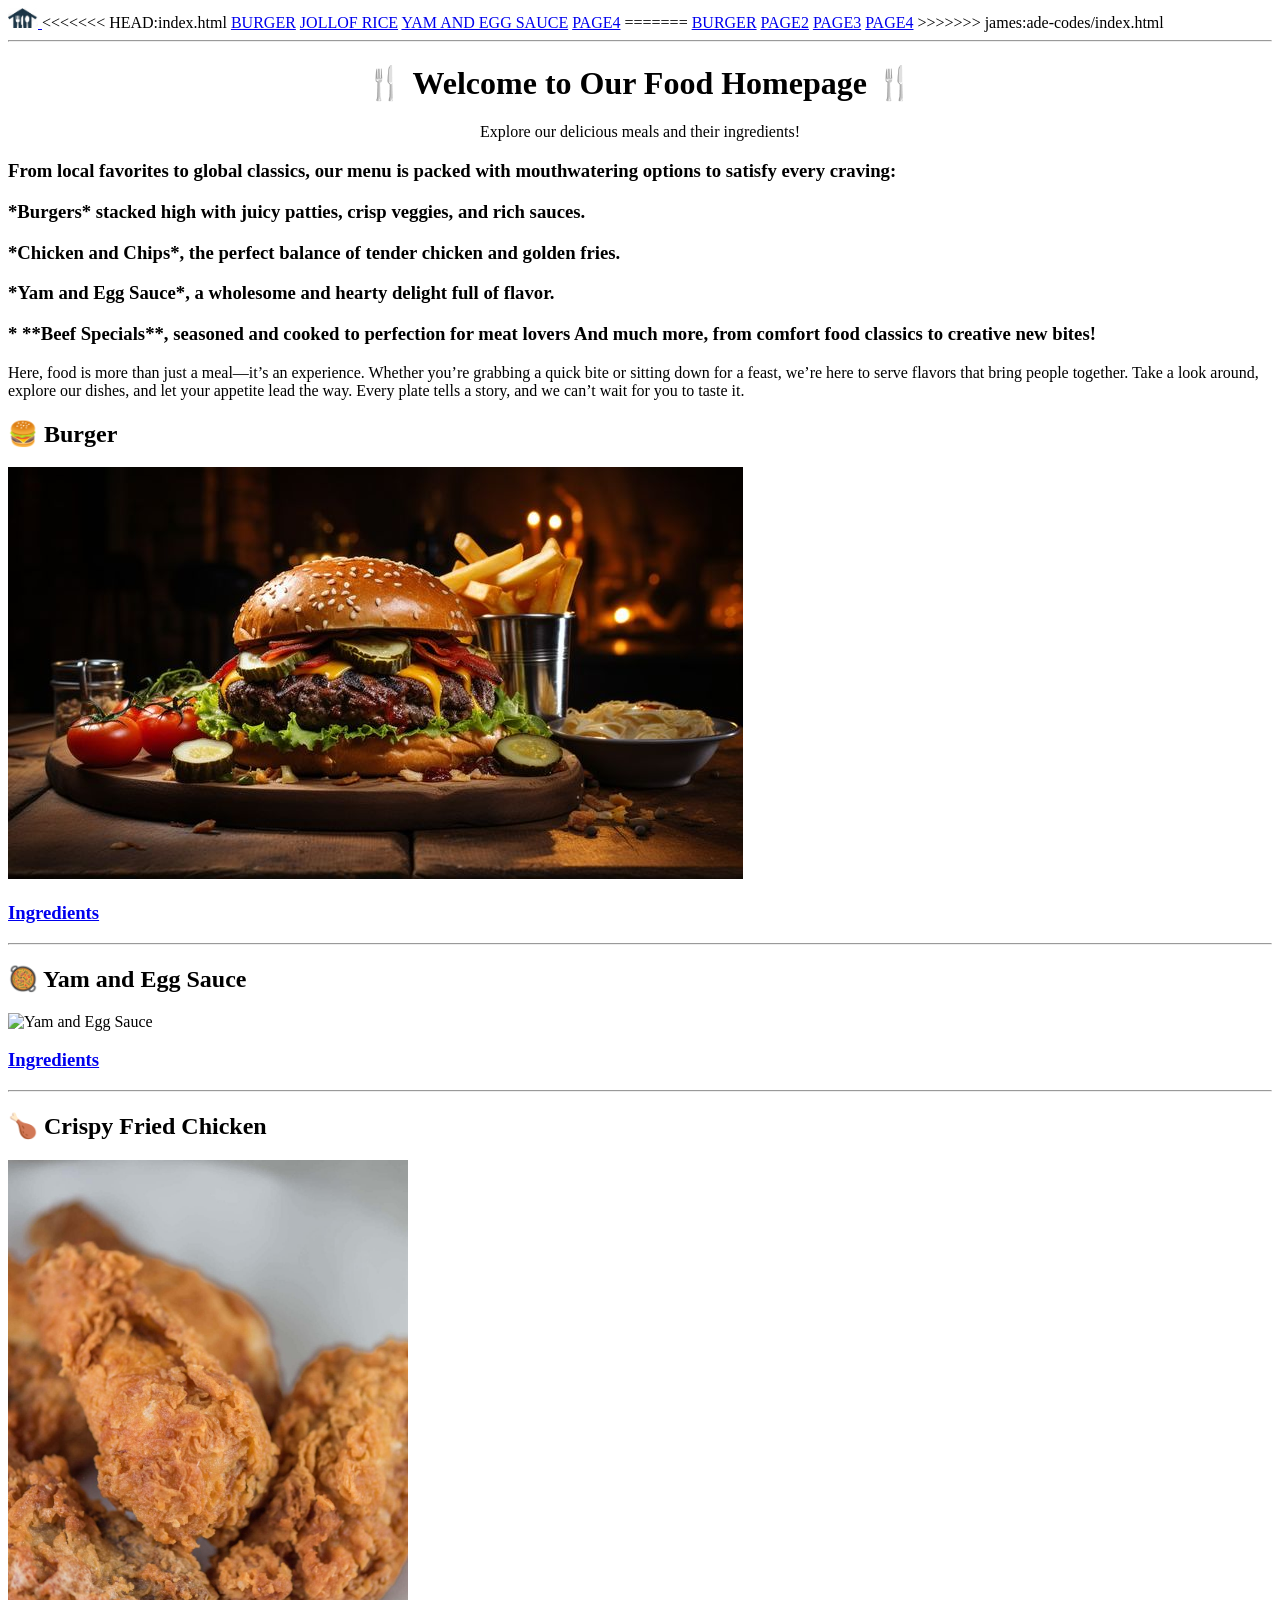
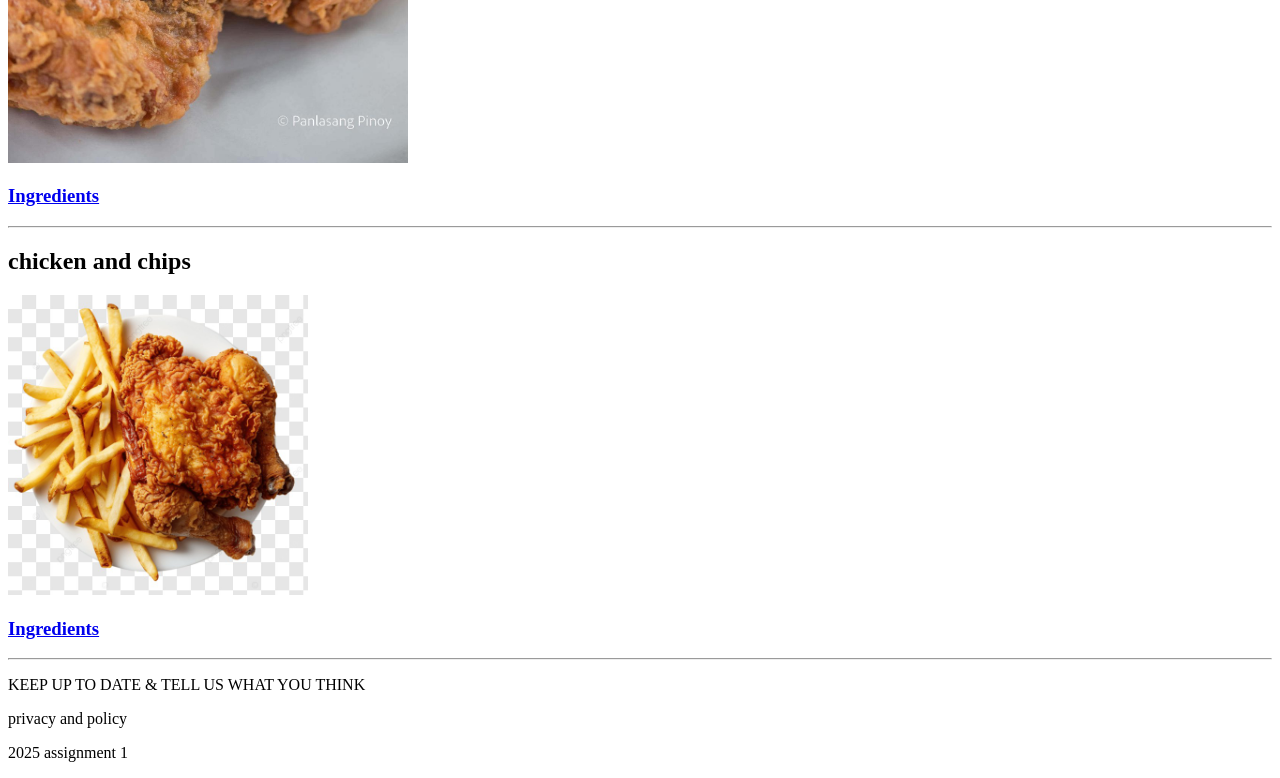
==== index.html @ d15e733a "Merge branch 'james' into ifeanyi" ====
<!DOCTYPE html>
<html lang="en">
<head>
  <meta charset="UTF-8">
  <title>Food Homepage</title>
</head>
<body>

    <header>
        <nav>
            <a href="index.html">
              <img src="images/home.jpg" width="30">
            </a>
<<<<<<< HEAD:index.html
            <a href="../ade-codes/adepage.html">BURGER</a>
            <a href="../peter/Index.html">JOLLOF RICE</a>
            <a href="../egg-sauce/index.html">YAM AND EGG SAUCE</a>
            <a href="#">PAGE4</a>
=======
            <a href="adepage.html">BURGER</a>
            <a href="#">PAGE2</a>
            <a href="#">PAGE3</a>
            <a href="../james/about.html">PAGE4</a>
>>>>>>> james:ade-codes/index.html
        </nav>
    </header>
    <hr>

  <h1 style="text-align: center;">🍴 Welcome to Our Food Homepage 🍴</h1>
  <p style="text-align: center;">Explore our delicious meals and their ingredients!</p>

  <main>


<h3>From local favorites to global classics, our menu is packed with mouthwatering options to satisfy every craving:<h3>
<h3>*Burgers* stacked high with juicy patties, crisp veggies, and rich sauces.</h3>
<h3>*Chicken and Chips*, the perfect balance of tender chicken and golden fries.</h3>
<h3>*Yam and Egg Sauce*, a wholesome and hearty delight full of flavor.</h3>
<h3>* **Beef Specials**, seasoned and cooked to perfection for meat lovers And much more, from comfort food classics to creative new bites!</h3>

Here, food is more than just a meal—it’s an experience. Whether you’re grabbing a quick bite or sitting down for a feast, we’re here to serve flavors that bring people together.

Take a look around, explore our dishes, and let your appetite lead the way. Every plate tells a story, and we can’t wait for you to taste it.

  </main>

  <!-- Burger -->
  <section>
    <h2>🍔 Burger</h2>
    <img src="images/burger (2).jpeg" alt="Burger">
    <h3> <a href="adepage.html">Ingredients</a>  </h3>
  </section>
  <hr>

  <!-- Yam and Egg Sauce -->
  <section>
    <h2>🥘 Yam and Egg Sauce</h2>
    <img src="" alt="Yam and Egg Sauce">
    <h3> <a href="#">Ingredients</a>  </h3>
  </section>
  <hr>

  <!-- Crispy Fried Chicken -->
  <section>
    <h2>🍗 Crispy Fried Chicken</h2>
    <img src="images/chicken.jpg" width="400"  alt="Crispy Fried Chicken">
    <h3> <a href="#">Ingredients</a>  </h3>
    </section>
<hr>
<section>
  <h2>chicken and chips</h2>
  <img src="images/chips and chicken.jpg" width="300" alt="">
  <h3> <a href="#">Ingredients</a>  </h3>
</section>
<hr>
    <footer>
        <p>KEEP UP TO DATE & TELL US WHAT YOU THINK</p>
      

        <p>privacy and policy</p>

        <p>2025 assignment 1</p>
    </footer>
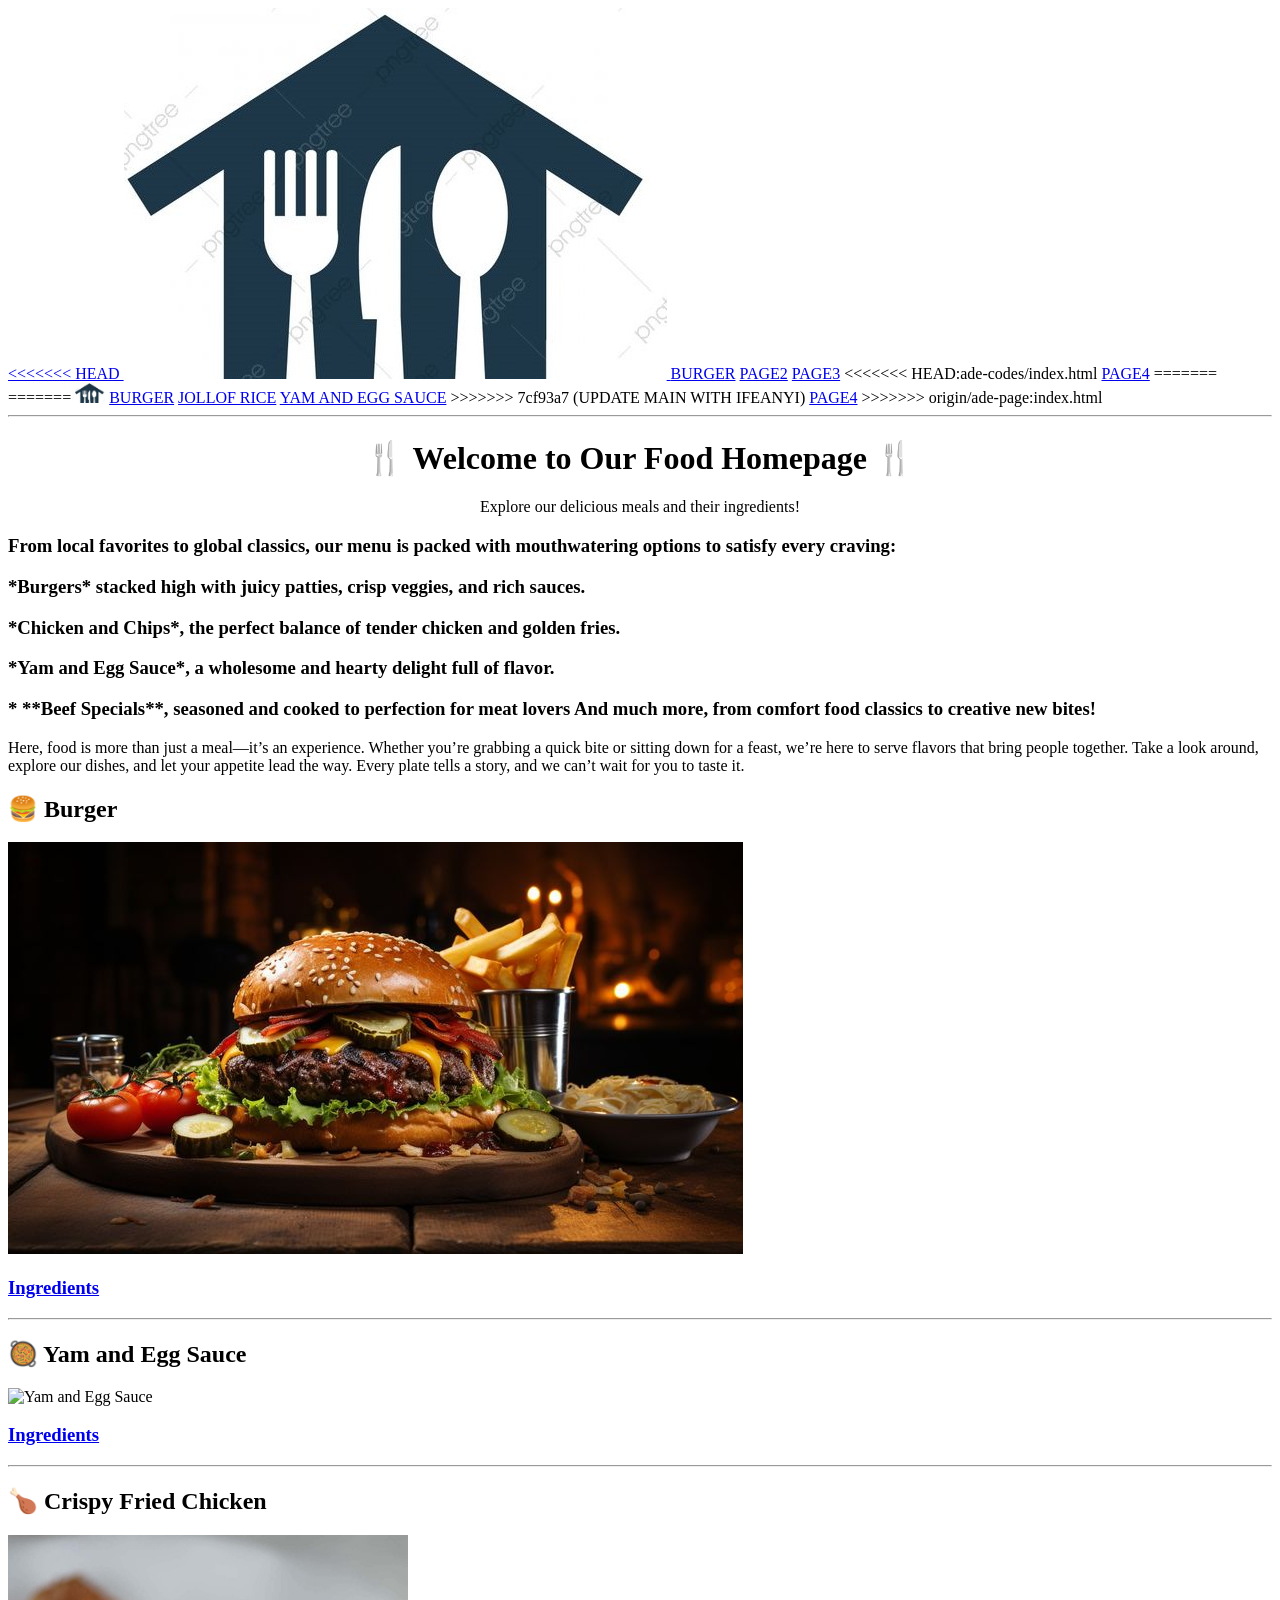
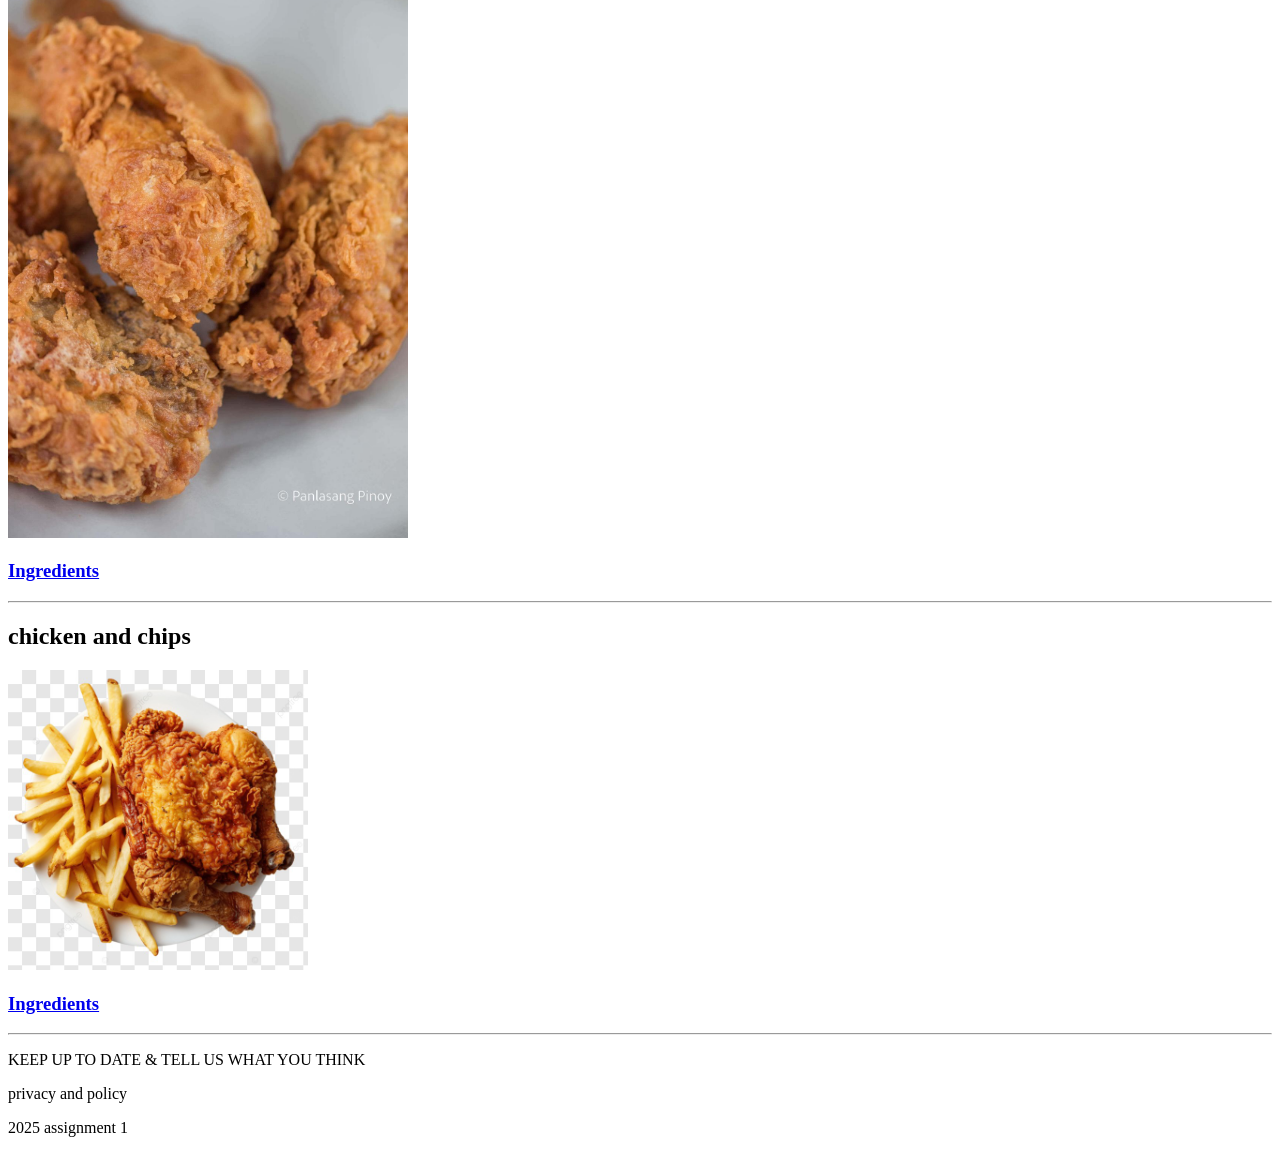
==== commit 3cba58b0: "OK" ====
--- a/index.html
+++ b/index.html
@@ -9,19 +9,24 @@
     <header>
         <nav>
             <a href="index.html">
+<<<<<<< HEAD
+             <img src="ade-codes/images/home.jpg">
+            </a>
+            <a href="adepage.html">BURGER</a>
+            <a href="#">PAGE2</a>
+            <a href="#">PAGE3</a>
+<<<<<<< HEAD:ade-codes/index.html
+            <a href="../james/about.html">PAGE4</a>
+=======
+=======
               <img src="images/home.jpg" width="30">
             </a>
-<<<<<<< HEAD:index.html
             <a href="../ade-codes/adepage.html">BURGER</a>
             <a href="../peter/Index.html">JOLLOF RICE</a>
             <a href="../egg-sauce/index.html">YAM AND EGG SAUCE</a>
+>>>>>>> 7cf93a7 (UPDATE MAIN WITH IFEANYI)
             <a href="#">PAGE4</a>
-=======
-            <a href="adepage.html">BURGER</a>
-            <a href="#">PAGE2</a>
-            <a href="#">PAGE3</a>
-            <a href="../james/about.html">PAGE4</a>
->>>>>>> james:ade-codes/index.html
+>>>>>>> origin/ade-page:index.html
         </nav>
     </header>
     <hr>
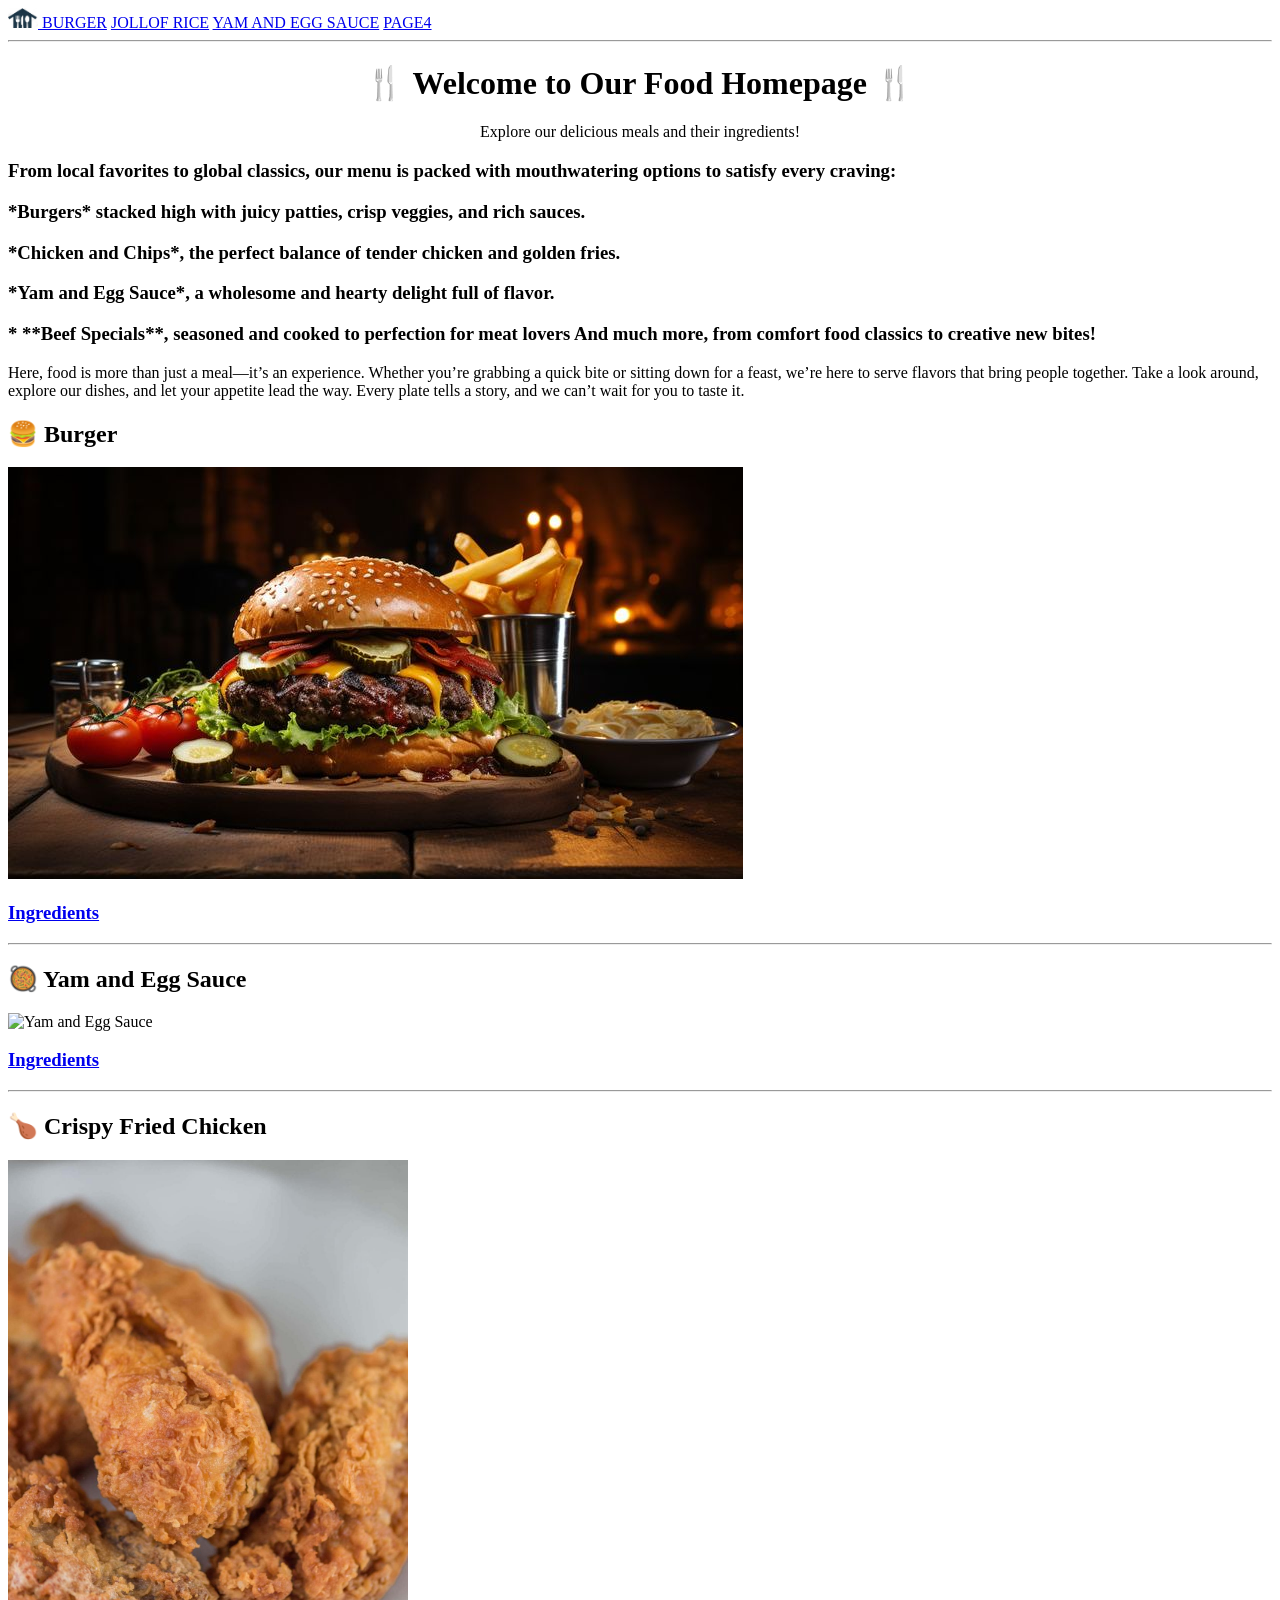
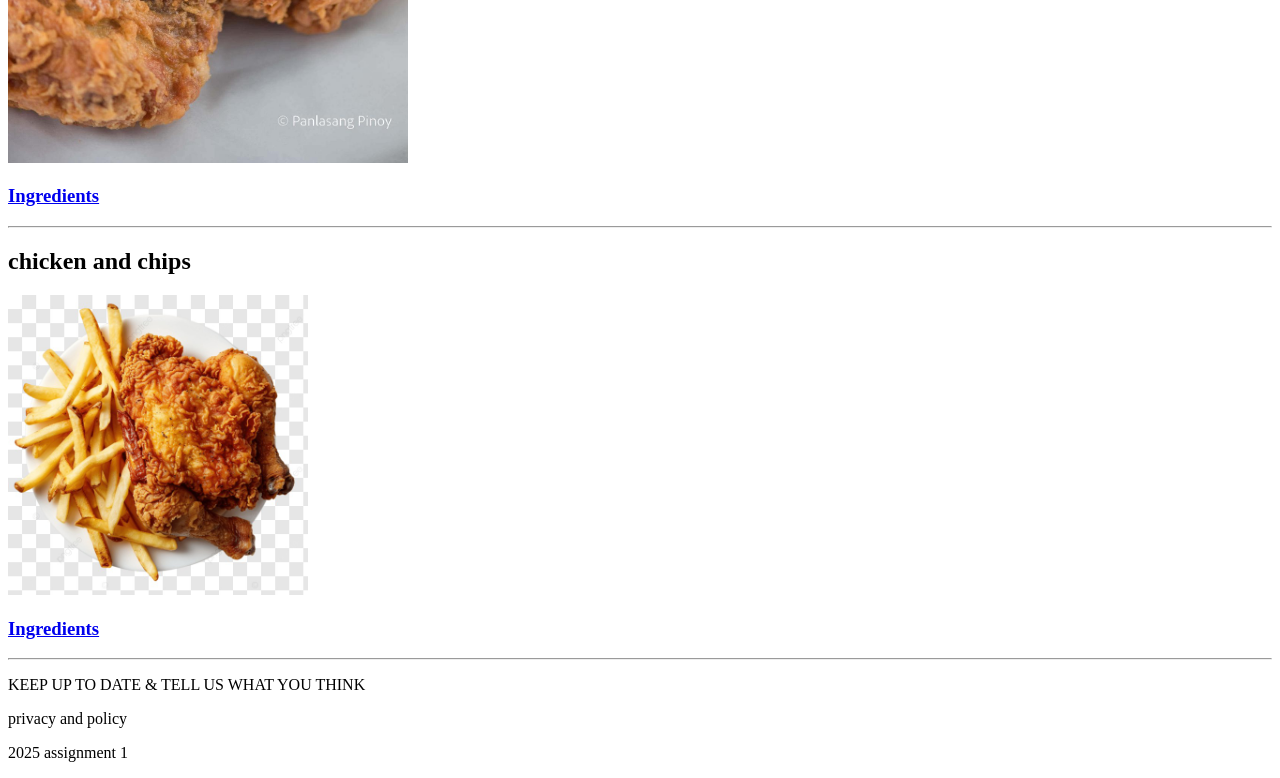
==== commit 2e02a36e: "fix merge conflicyt" ====
--- a/index.html
+++ b/index.html
@@ -9,24 +9,12 @@
     <header>
         <nav>
             <a href="index.html">
-<<<<<<< HEAD
-             <img src="ade-codes/images/home.jpg">
-            </a>
-            <a href="adepage.html">BURGER</a>
-            <a href="#">PAGE2</a>
-            <a href="#">PAGE3</a>
-<<<<<<< HEAD:ade-codes/index.html
-            <a href="../james/about.html">PAGE4</a>
-=======
-=======
               <img src="images/home.jpg" width="30">
             </a>
             <a href="../ade-codes/adepage.html">BURGER</a>
             <a href="../peter/Index.html">JOLLOF RICE</a>
             <a href="../egg-sauce/index.html">YAM AND EGG SAUCE</a>
->>>>>>> 7cf93a7 (UPDATE MAIN WITH IFEANYI)
-            <a href="#">PAGE4</a>
->>>>>>> origin/ade-page:index.html
+            <a href="../james/about.html">PAGE4</a>
         </nav>
     </header>
     <hr>
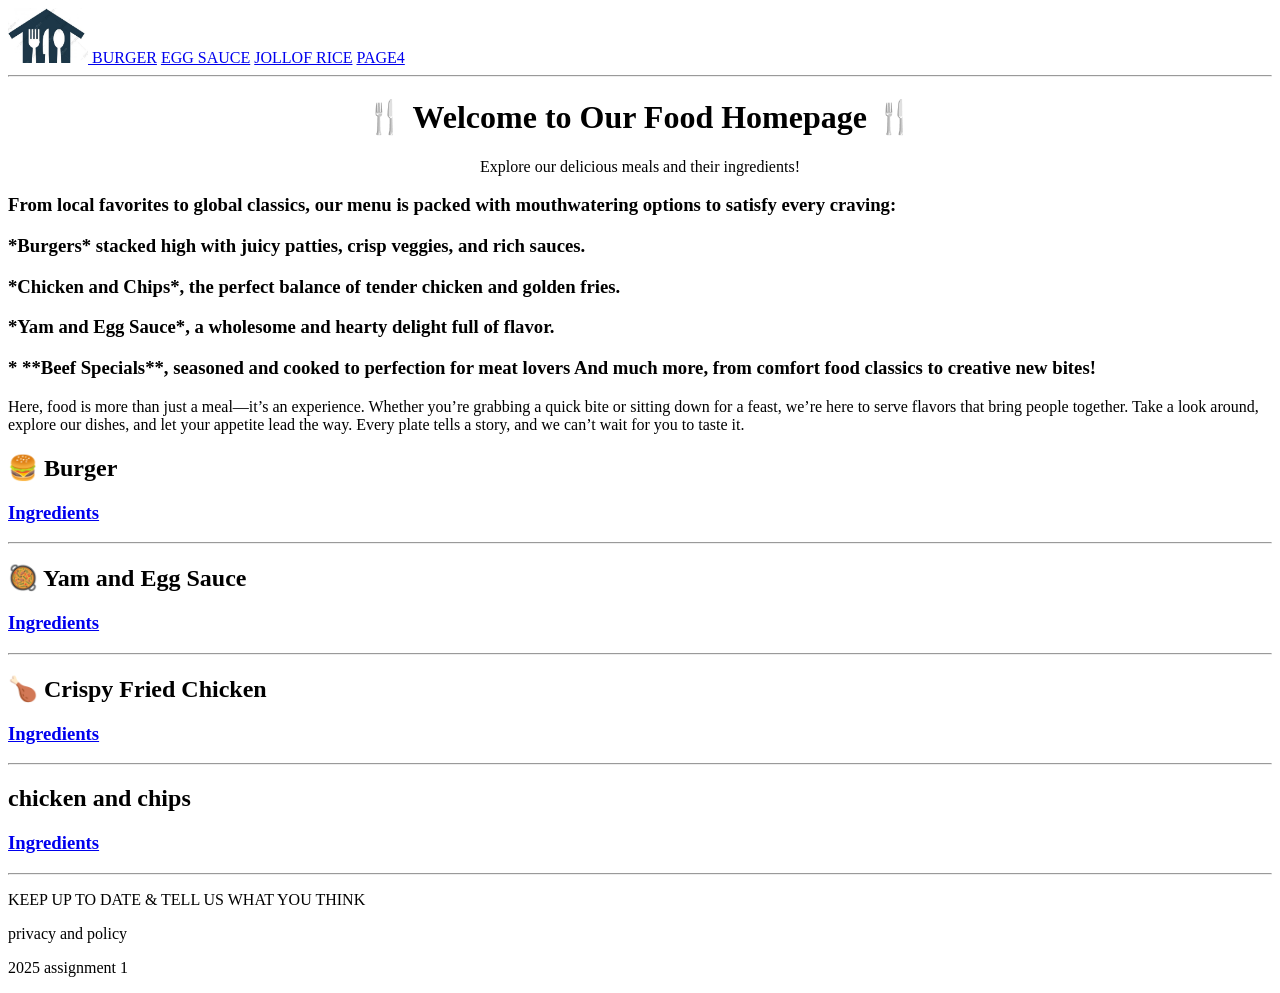
==== commit 421f17b3: "update" ====
--- a/index.html
+++ b/index.html
@@ -8,13 +8,13 @@
 
     <header>
         <nav>
-            <a href="index.html">
-              <img src="images/home.jpg" width="30">
+            <a href="../food_recipes100/index.html">
+             <img src="ade-codes/images/home.jpg" width="80">
             </a>
-            <a href="../ade-codes/adepage.html">BURGER</a>
-            <a href="../peter/Index.html">JOLLOF RICE</a>
-            <a href="../egg-sauce/index.html">YAM AND EGG SAUCE</a>
-            <a href="../james/about.html">PAGE4</a>
+           <a href="../food_recipes100/ade-codes/adepage.html">BURGER</a>
+           <a href="./egg-sauce/index.html">EGG SAUCE</a>
+            <a href="../food_recipes100/peter/Index.html">JOLLOF RICE</a>
+            <a href="#">PAGE4</a>
         </nav>
     </header>
     <hr>
@@ -40,29 +40,25 @@
   <!-- Burger -->
   <section>
     <h2>🍔 Burger</h2>
-    <img src="images/burger (2).jpeg" alt="Burger">
-    <h3> <a href="adepage.html">Ingredients</a>  </h3>
+    <h3> <a href="../food_recipes100/ade-codes/adepage.html">Ingredients</a>  </h3>
   </section>
   <hr>
 
   <!-- Yam and Egg Sauce -->
   <section>
     <h2>🥘 Yam and Egg Sauce</h2>
-    <img src="" alt="Yam and Egg Sauce">
-    <h3> <a href="#">Ingredients</a>  </h3>
+    <h3> <a href="./egg-sauce/index.html">Ingredients</a>  </h3>
   </section>
   <hr>
 
   <!-- Crispy Fried Chicken -->
   <section>
     <h2>🍗 Crispy Fried Chicken</h2>
-    <img src="images/chicken.jpg" width="400"  alt="Crispy Fried Chicken">
-    <h3> <a href="#">Ingredients</a>  </h3>
+    <h3> <a href="./peter/Index.html">Ingredients</a>  </h3>
     </section>
 <hr>
 <section>
   <h2>chicken and chips</h2>
-  <img src="images/chips and chicken.jpg" width="300" alt="">
   <h3> <a href="#">Ingredients</a>  </h3>
 </section>
 <hr>
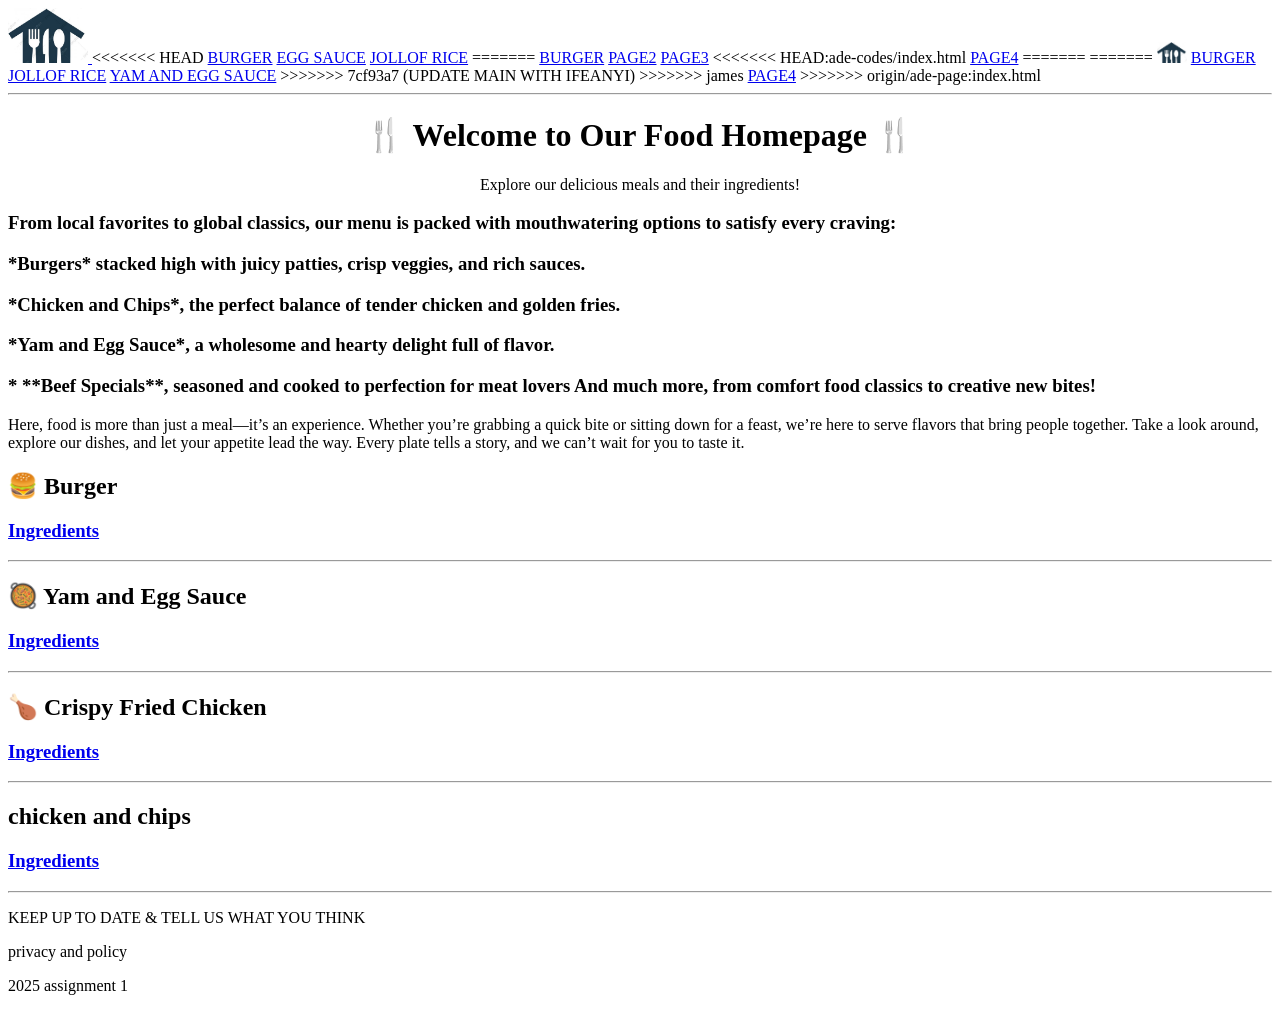
==== commit 759f802d: "Merge branch 'james' into ade-page" ====
--- a/index.html
+++ b/index.html
@@ -11,10 +11,27 @@
             <a href="../food_recipes100/index.html">
              <img src="ade-codes/images/home.jpg" width="80">
             </a>
+<<<<<<< HEAD
            <a href="../food_recipes100/ade-codes/adepage.html">BURGER</a>
            <a href="./egg-sauce/index.html">EGG SAUCE</a>
             <a href="../food_recipes100/peter/Index.html">JOLLOF RICE</a>
+=======
+            <a href="adepage.html">BURGER</a>
+            <a href="#">PAGE2</a>
+            <a href="#">PAGE3</a>
+<<<<<<< HEAD:ade-codes/index.html
+            <a href="../james/about.html">PAGE4</a>
+=======
+=======
+              <img src="images/home.jpg" width="30">
+            </a>
+            <a href="../ade-codes/adepage.html">BURGER</a>
+            <a href="../peter/Index.html">JOLLOF RICE</a>
+            <a href="../egg-sauce/index.html">YAM AND EGG SAUCE</a>
+>>>>>>> 7cf93a7 (UPDATE MAIN WITH IFEANYI)
+>>>>>>> james
             <a href="#">PAGE4</a>
+>>>>>>> origin/ade-page:index.html
         </nav>
     </header>
     <hr>
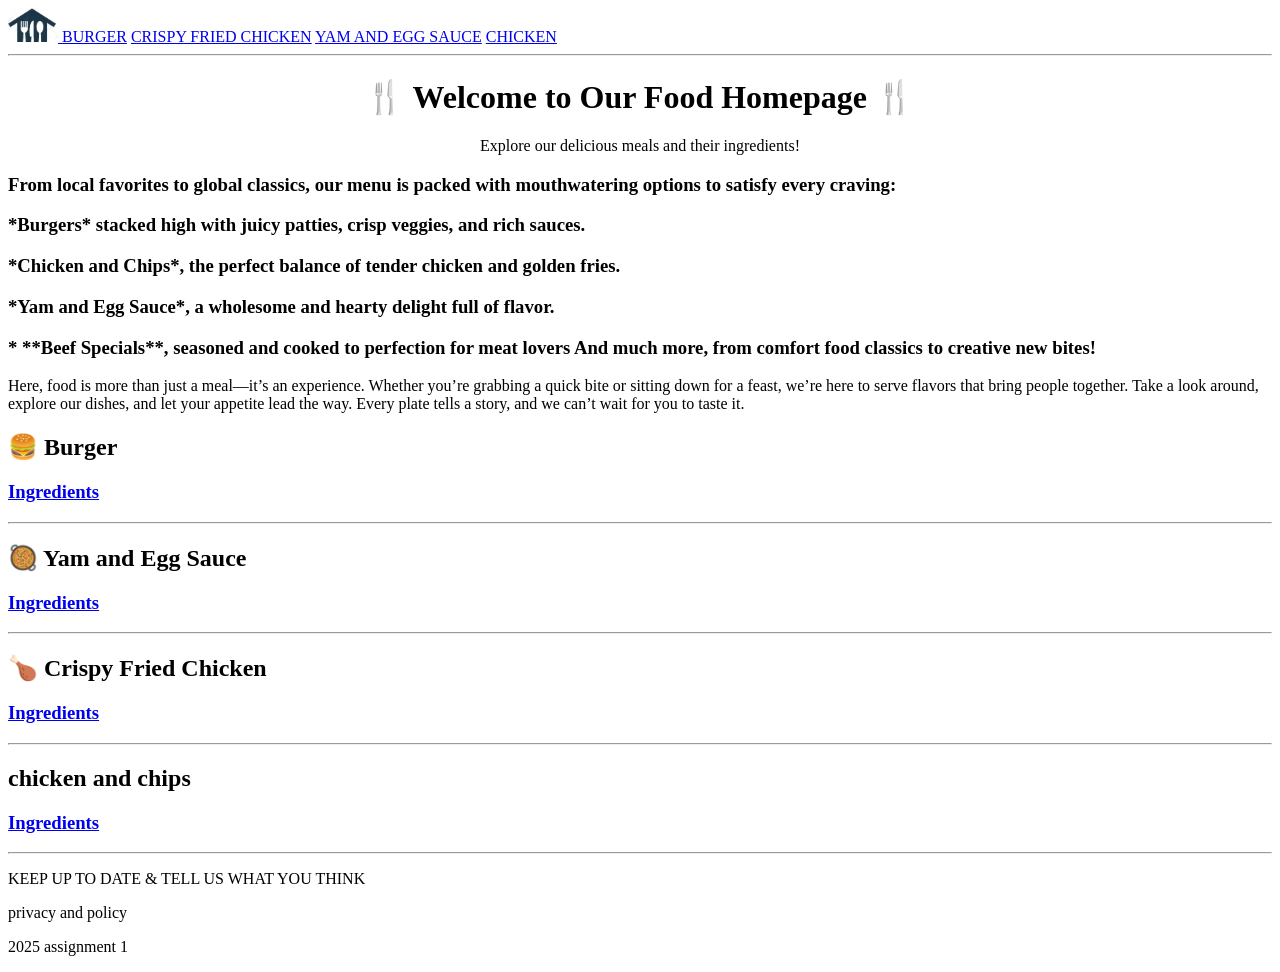
==== commit d8364864: "done" ====
--- a/index.html
+++ b/index.html
@@ -9,29 +9,12 @@
     <header>
         <nav>
             <a href="../food_recipes100/index.html">
-             <img src="ade-codes/images/home.jpg" width="80">
+             <img src="ade-codes/images/home.jpg" width="50">
             </a>
-<<<<<<< HEAD
-           <a href="../food_recipes100/ade-codes/adepage.html">BURGER</a>
-           <a href="./egg-sauce/index.html">EGG SAUCE</a>
-            <a href="../food_recipes100/peter/Index.html">JOLLOF RICE</a>
-=======
-            <a href="adepage.html">BURGER</a>
-            <a href="#">PAGE2</a>
-            <a href="#">PAGE3</a>
-<<<<<<< HEAD:ade-codes/index.html
-            <a href="../james/about.html">PAGE4</a>
-=======
-=======
-              <img src="images/home.jpg" width="30">
-            </a>
-            <a href="../ade-codes/adepage.html">BURGER</a>
-            <a href="../peter/Index.html">JOLLOF RICE</a>
-            <a href="../egg-sauce/index.html">YAM AND EGG SAUCE</a>
->>>>>>> 7cf93a7 (UPDATE MAIN WITH IFEANYI)
->>>>>>> james
-            <a href="#">PAGE4</a>
->>>>>>> origin/ade-page:index.html
+            <a href="../food_recipes100/ade-codes/adepage.html">BURGER</a>
+            <a href="./peter/Index.html">CRISPY FRIED CHICKEN</a>
+            <a href="./egg-sauce/index.html">YAM AND EGG SAUCE</a>
+            <a href="../food_recipes100/james/about.html">CHICKEN</a>
         </nav>
     </header>
     <hr>
@@ -76,7 +59,7 @@
 <hr>
 <section>
   <h2>chicken and chips</h2>
-  <h3> <a href="#">Ingredients</a>  </h3>
+  <h3> <a href="../food_recipes100/james/about.html">Ingredients</a>  </h3>
 </section>
 <hr>
     <footer>
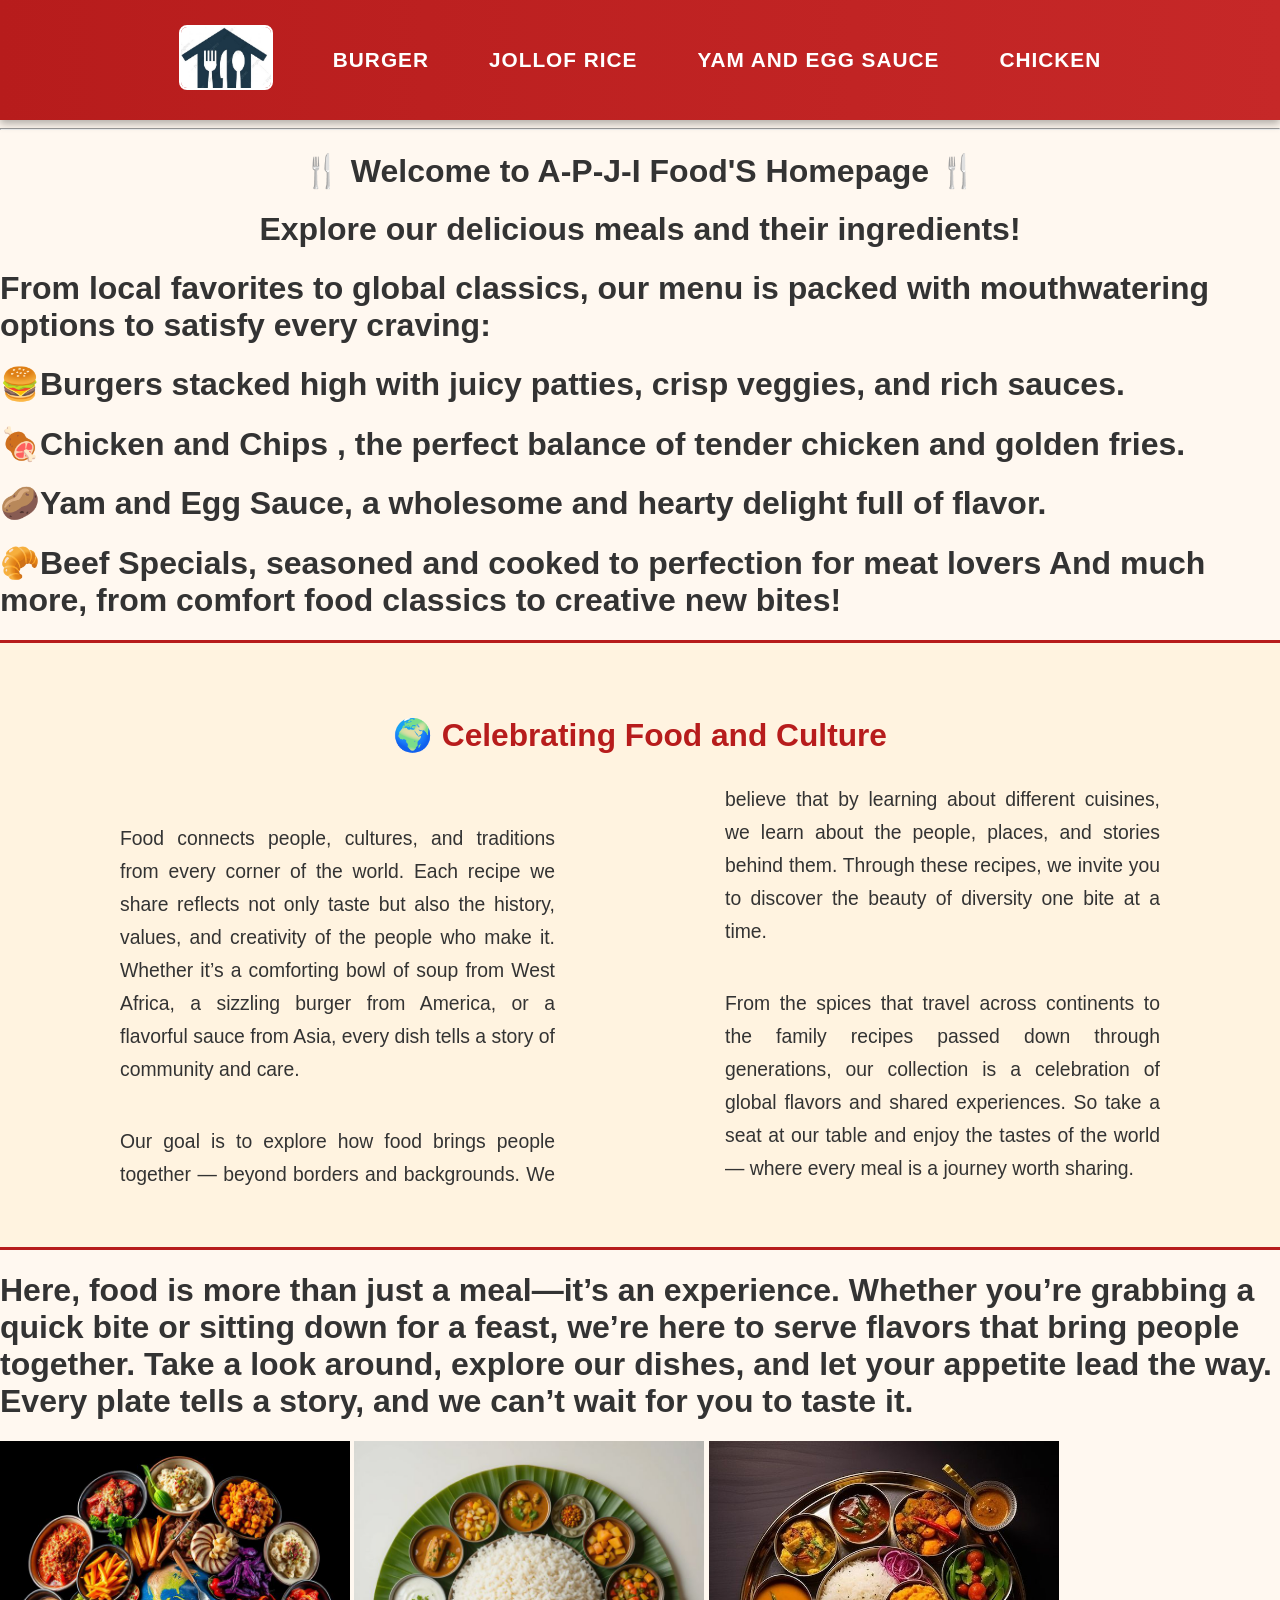
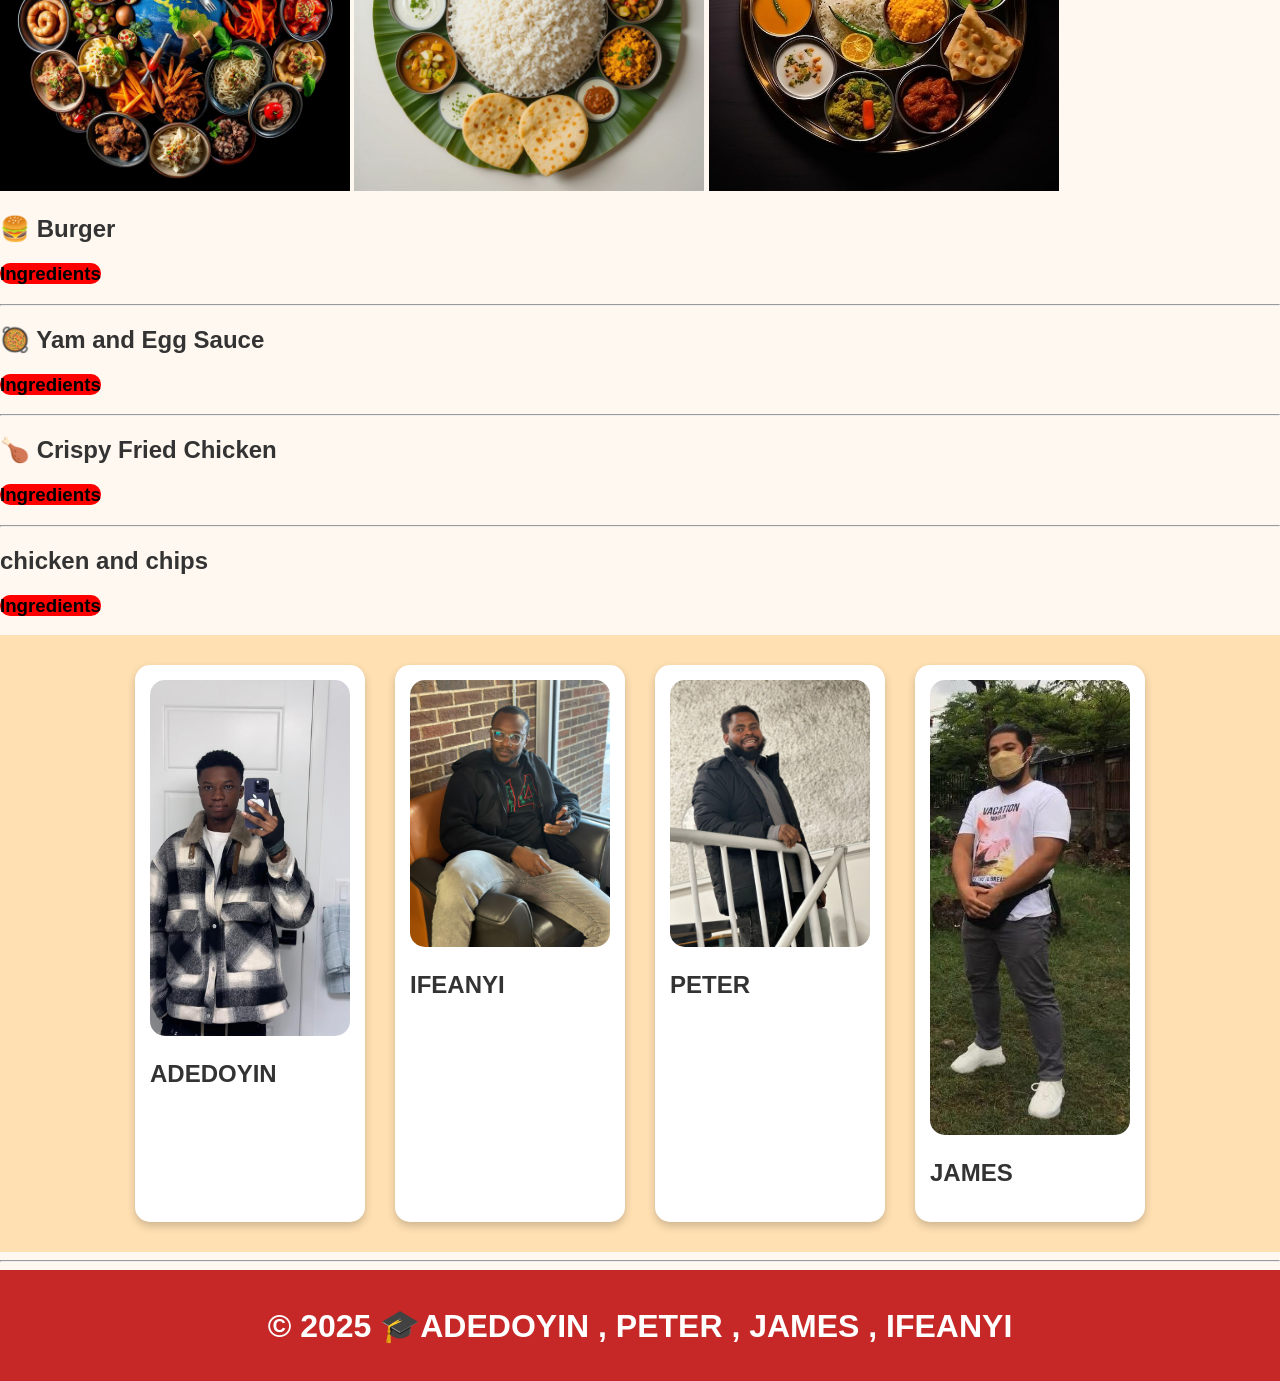
==== commit 8cef2135: "done" ====
--- a/index.html
+++ b/index.html
@@ -3,70 +3,122 @@
 <head>
   <meta charset="UTF-8">
   <title>Food Homepage</title>
+  <link rel="stylesheet" href="index.css">
 </head>
 <body>
 
     <header>
-        <nav>
-            <a href="../food_recipes100/index.html">
-             <img src="ade-codes/images/home.jpg" width="50">
-            </a>
-            <a href="../food_recipes100/ade-codes/adepage.html">BURGER</a>
-            <a href="./peter/Index.html">CRISPY FRIED CHICKEN</a>
-            <a href="./egg-sauce/index.html">YAM AND EGG SAUCE</a>
-            <a href="../food_recipes100/james/about.html">CHICKEN</a>
-        </nav>
-    </header>
+  <nav class="navbar">
+    <a href="../food_recipes100/index.html">
+      <img src="ade-codes/images/home.jpg" width="90" alt="Home">
+    </a>
+    <a href="../food_recipes100/ade-codes/adepage.html">BURGER</a>
+    <a href="./peter/Index.html">JOLLOF RICE</a>
+    <a href="./egg-sauce/index.html">YAM AND EGG SAUCE</a>
+    <a href="../food_recipes100/Manok_Ni_Botoy_Final_Website/james.html">CHICKEN</a>
+  </nav>
+</header>
     <hr>
 
-  <h1 style="text-align: center;">🍴 Welcome to Our Food Homepage 🍴</h1>
-  <p style="text-align: center;">Explore our delicious meals and their ingredients!</p>
-
+  
   <main>
+<h1 style="text-align: center;">🍴 Welcome to A-P-J-I Food'S Homepage 🍴</h1>
 
 
-<h3>From local favorites to global classics, our menu is packed with mouthwatering options to satisfy every craving:<h3>
-<h3>*Burgers* stacked high with juicy patties, crisp veggies, and rich sauces.</h3>
-<h3>*Chicken and Chips*, the perfect balance of tender chicken and golden fries.</h3>
-<h3>*Yam and Egg Sauce*, a wholesome and hearty delight full of flavor.</h3>
-<h3>* **Beef Specials**, seasoned and cooked to perfection for meat lovers And much more, from comfort food classics to creative new bites!</h3>
 
-Here, food is more than just a meal—it’s an experience. Whether you’re grabbing a quick bite or sitting down for a feast, we’re here to serve flavors that bring people together.
+  <p><h1 style="text-align: center;" >Explore our delicious meals and their ingredients!</h1></p>
 
-Take a look around, explore our dishes, and let your appetite lead the way. Every plate tells a story, and we can’t wait for you to taste it.
+
+<h1>From local favorites to global classics, our menu is packed with mouthwatering options to satisfy every craving:</h1>
+<h1>🍔Burgers stacked high with juicy patties, crisp veggies, and rich sauces.</h1>
+<h1> 🍖Chicken and Chips ,  the perfect balance of tender chicken and golden fries.</h1>
+<h1>🥔Yam and Egg Sauce, a wholesome and hearty delight full of flavor.</h1>
+<h1> 🥐Beef Specials, seasoned and cooked to perfection for meat lovers And much more, from comfort food classics to creative new bites!</h1>
+  
+<section class="about">
+  <h2 style="text-align: center; color: #b71c1c;">🌍 Celebrating Food and Culture</h2>
+  <p style="padding: 20px 60px; font-size: 1.1em;">
+    Food connects people, cultures, and traditions from every corner of the world. Each recipe we share reflects not only taste but also the history, values, and creativity of the people who make it. 
+    Whether it’s a comforting bowl of soup from West Africa, a sizzling burger from America, or a flavorful sauce from Asia, every dish tells a story of community and care.
+  </p>
+
+  <p style="padding: 0 60px; font-size: 1.1em;">
+    Our goal is to explore how food brings people together — beyond borders and backgrounds. 
+    We believe that by learning about different cuisines, we learn about the people, places, and stories behind them. 
+    Through these recipes, we invite you to discover the beauty of diversity one bite at a time.
+  </p>
+
+  <p style="padding: 20px 60px; font-size: 1.1em;">
+    From the spices that travel across continents to the family recipes passed down through generations, 
+    our collection is a celebration of global flavors and shared experiences. 
+    So take a seat at our table and enjoy the tastes of the world — where every meal is a journey worth sharing.
+  </p>
+</section>
+
+
+<h1>Here, food is more than just a meal—it’s an experience. Whether you’re grabbing a quick bite or sitting down for a feast, we’re here to serve flavors that bring people together.
+
+Take a look around, explore our dishes, and let your appetite lead the way. Every plate tells a story, and we can’t wait for you to taste it.</h1>
 
   </main>
+  <section>
+   <img src="homepageimg/deli.jpeg" width="350">
+   <img src="homepageimg/food.jpeg" width="350">
+   <img src="homepageimg/pre.jpeg"  width="350">
+</section>
 
-  <!-- Burger -->
-  <section>
+<section class="A-P-J-I">
+
     <h2>🍔 Burger</h2>
     <h3> <a href="../food_recipes100/ade-codes/adepage.html">Ingredients</a>  </h3>
-  </section>
   <hr>
 
   <!-- Yam and Egg Sauce -->
-  <section>
     <h2>🥘 Yam and Egg Sauce</h2>
     <h3> <a href="./egg-sauce/index.html">Ingredients</a>  </h3>
-  </section>
   <hr>
 
   <!-- Crispy Fried Chicken -->
-  <section>
     <h2>🍗 Crispy Fried Chicken</h2>
     <h3> <a href="./peter/Index.html">Ingredients</a>  </h3>
-    </section>
+
 <hr>
-<section>
   <h2>chicken and chips</h2>
   <h3> <a href="../food_recipes100/james/about.html">Ingredients</a>  </h3>
 </section>
+
+
+  <!-- Burger -->
+
+
+
+<section>
+  <div class="team">
+  <div class="member"> 
+<img src="images/adedoyin.jpg" alt="adedoyin">
+<h2>ADEDOYIN</h2>
+  </div>
+
+  <div class="member"> 
+<img src="images/ifeanyi.jpg" alt="ifeanyi">
+<h2>IFEANYI</h2>
+  </div>
+
+  <div class="member"> 
+<img src="images/peter.jpg" alt="peter">
+<h2>PETER</h2>
+  </div>
+
+  <div class="member"> 
+<img src="images/WhatsApp Image 2025-11-05 at 11.19.15_79dc2ffe.jpg" alt="james">
+<h2>JAMES</h2>
+  </div>
+  
+</div>
+</section>
 <hr>
+
+
     <footer>
-        <p>KEEP UP TO DATE & TELL US WHAT YOU THINK</p>
-      
-
-        <p>privacy and policy</p>
-
-        <p>2025 assignment 1</p>
+         <h1>© 2025 🎓ADEDOYIN , PETER , JAMES , IFEANYI</h1>
     </footer>
--- a/index.css
+++ b/index.css
@@ -0,0 +1,221 @@
+
+body {
+  margin: 0;
+  font-family: 'Segoe UI', sans-serif;
+  background-color: #fff8f0;
+  color: #333;
+}
+
+/* HEADER (FLEXBOX NAVBAR) */
+header {
+  position: sticky;
+  top: 0;
+  background: linear-gradient(90deg, #b71c1c, #c62828);
+  padding: 15px 0;
+  box-shadow: 0 4px 8px rgba(0, 0, 0, 0.3);
+  z-index: 100;
+}
+
+.navbar {
+  display: flex;
+  justify-content: center;
+  align-items: center;
+  gap: 50px;
+  flex-wrap: wrap;
+}
+
+.navbar a {
+  color: #fff;
+  text-decoration: none;
+  font-weight: 900;
+  font-size: 1.3em;
+  text-transform: uppercase;
+  letter-spacing: 1px;
+  position: relative;
+  padding: 10px 5px;
+  transition: all 0.3s ease;
+}
+
+.navbar a::after {
+  content: "";
+  position: absolute;
+  bottom: 0;
+  left: 0;
+  width: 0%;
+  height: 3px;
+  background-color: #fff;
+  transition: width 0.3s ease;
+}
+
+.navbar a:hover,
+.navbar a:focus {
+  color: #ffe0b2;
+  transform: scale(1.1);
+}
+
+.navbar a:hover::after {
+  width: 100%;
+}
+
+.navbar img {
+  border-radius: 8px;
+  border: 2px solid #fff;
+  transition: transform 0.3s ease;
+}
+
+.navbar img:hover {
+  transform: scale(1.1);
+}
+
+@media (max-width: 768px) {
+  .navbar {
+    gap: 25px;
+  }
+  .navbar a {
+    font-size: 1.1em;
+  }
+}
+
+
+/*  TITLE SECTION*/
+.title {
+  text-align: center;
+  color: #b71c1c;
+  margin-top: 20px;
+}
+
+.subtitle {
+  text-align: center;
+  font-size: 1.3em;
+  color: #555;
+}
+
+/*  MULTICOLUMN LAYOUT */
+.description {
+  column-count: 2;
+  column-gap: 40px;
+  padding: 20px 60px;
+  font-size: 1.1em;
+  line-height: 1.6;
+}
+
+/*  GRID LAYOUT FOR IMAGES */
+.gallery {
+  display: grid;
+  grid-template-columns: repeat(auto-fit, minmax(250px, 1fr));
+  gap: 20px;
+  padding: 20px;
+}
+
+.gallery img {
+  width: 100%;
+  border-radius: 15px;
+  transition: transform 0.4s ease, box-shadow 0.4s ease;
+}
+
+.gallery img:hover {
+  transform: scale(1.05);
+  box-shadow: 0 8px 16px rgba(0,0,0,0.3);
+}
+
+/* RECIPE LINKS  */
+.recipes {
+  text-align: center;
+  margin: 40px 0;
+}
+
+.recipes a {
+  color: #c62828;
+  text-decoration: none;
+  transition: color 0.3s ease, transform 0.3s ease;
+}
+
+.recipes a:hover {
+  color: #ad1457;
+  transform: scale(1.05);
+}
+
+/* FLEXBOX TEAM CARDS */
+.team {
+  display: flex;
+  flex-wrap: wrap;
+  justify-content: center;
+  gap: 30px;
+  padding: 30px 0;
+  background-color: #ffe0b2;
+}
+
+.member {
+  background-color: white;
+  border-radius: 15px;
+  width: 200px;
+  padding: 15px;
+  box-shadow: 0 4px 8px rgba(0,0,0,0.2);
+  transition: all 0.4s ease;
+}
+
+.member:hover {
+  transform: scale(1.08);
+  box-shadow: 0 8px 16px rgba(0,0,0,0.3);
+}
+
+.member img {
+  width: 100%;
+  border-radius: 15px;
+}
+
+.member h3 {
+  color: #b71c1c;
+  margin-top: 10px;
+}
+
+/* FOOTER */
+footer {
+  background-color: #c62828;
+  color: white;
+  text-align: center;
+  padding: 15px;
+  font-size: 1em;
+}
+
+/* ABOUT SECTION (MULTICOLUMN LAYOUT) */
+.about {
+  background-color: #fff3e0;          /* light warm background */
+  color: #333;                        /* readable text */
+  padding: 40px 60px;                 /* spacing around content */
+  column-count: 2;                    /* ✨ makes two columns */
+  column-gap: 50px;                   /* space between columns */
+  font-size: 1.1em;
+  line-height: 1.7;
+  text-align: justify;
+  border-top: 3px solid #b71c1c;      /* accent border to separate sections */
+  border-bottom: 3px solid #b71c1c;
+}
+
+/* Heading inside the about section */
+.about h2 {
+  column-span: all;
+    text-align: center;
+  color: #b71c1c;
+  font-size: 1.8em;
+  margin-bottom: 20px;
+}
+
+/* Optional: Add nice fade-in effect when scrolling */
+.about p {
+  transition: transform 0.3s ease, opacity 0.3s ease;
+}
+
+.about p:hover {
+  transform: scale(1.02);
+  opacity: 0.95;
+}
+
+
+.A-P-J-I a{
+  color: black;
+  background-color: red;
+  border-radius: 10px;
+  text-decoration: none;
+
+}
